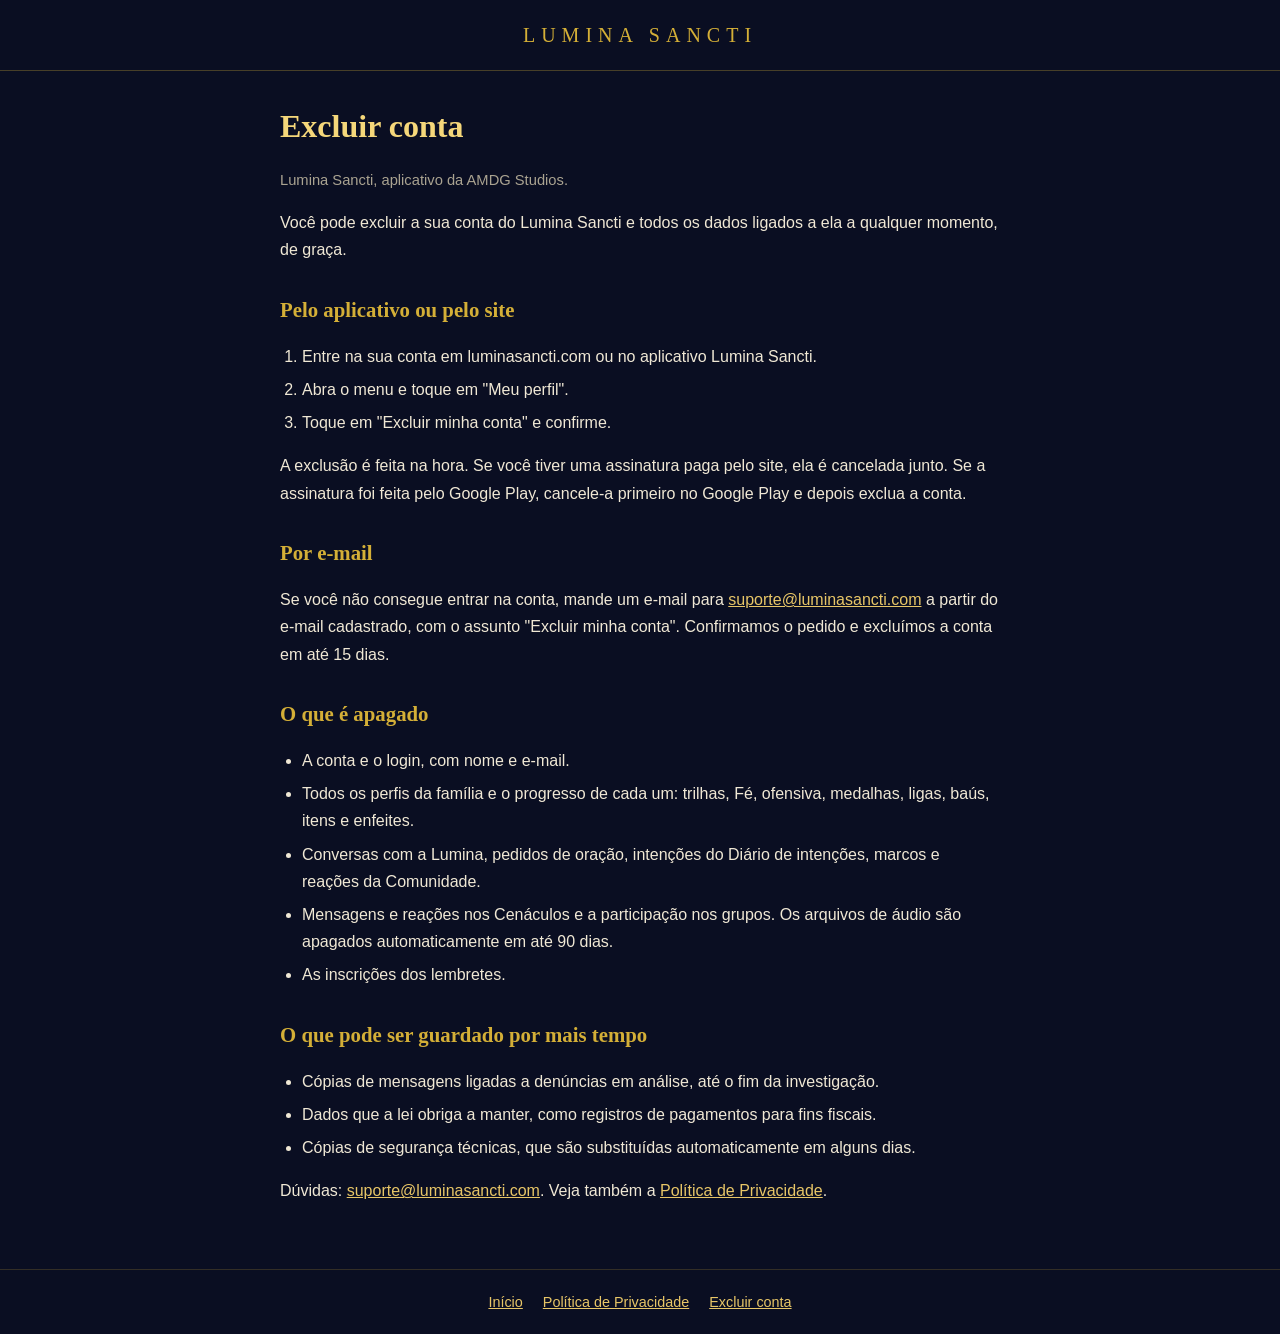
==== excluir-conta.html @ 841ac5fb "1.32.0: Politica de Privacidade nova, paginas de privacidade e exclusao de conta, Leitura do dia com" ====
<!DOCTYPE html>
<html lang="pt-BR">
<head>
  <meta charset="UTF-8">
  <meta name="viewport" content="width=device-width, initial-scale=1.0">
  <title>Excluir conta - Lumina Sancti</title>
  <meta name="description" content="Como excluir a sua conta do Lumina Sancti e os dados ligados a ela.">
  <link rel="canonical" href="https://luminasancti.com/excluir-conta.html">
  <link rel="icon" href="/favicon.ico" sizes="48x48">
  <link rel="icon" type="image/png" sizes="96x96" href="/favicon-96.png">
  <meta name="theme-color" content="#0a0e22">
  <style>
    * { box-sizing: border-box; }
    body { margin: 0; background: #0a0e22; color: #f0e8d5; font-family: 'Segoe UI', Roboto, Arial, sans-serif; line-height: 1.7; }
    header { padding: 18px 20px; border-bottom: 1px solid rgba(212, 175, 55, 0.3); text-align: center; }
    header a { color: #d4af37; font-family: Georgia, 'Times New Roman', serif; font-size: 1.25rem; letter-spacing: 6px; text-decoration: none; text-transform: uppercase; }
    main { max-width: 760px; margin: 0 auto; padding: 28px 20px 48px; }
    h1 { margin: 0 0 6px; font-family: Georgia, 'Times New Roman', serif; font-weight: 600; font-size: 2rem; color: #f5d77a; }
    h3 { margin: 28px 0 8px; font-family: Georgia, 'Times New Roman', serif; font-size: 1.3rem; color: #d4af37; }
    p, li { font-size: 1rem; }
    ul, ol { padding-left: 22px; }
    li { margin-bottom: 6px; }
    a { color: #e8c667; }
    strong { color: #f5d77a; }
    .privacidade-data { color: #aaa391; font-size: 0.92rem; }
    footer { border-top: 1px solid rgba(212, 175, 55, 0.2); padding: 20px; text-align: center; font-size: 0.9rem; color: #aaa391; }
    footer a { margin: 0 10px; }
  </style>
</head>
<body>
  <header><a href="/">Lumina Sancti</a></header>
  <main>
    <h1>Excluir conta</h1>
    <p class="privacidade-data">Lumina Sancti, aplicativo da AMDG Studios.</p>
    <p>Você pode excluir a sua conta do Lumina Sancti e todos os dados ligados a ela a qualquer momento, de graça.</p>

    <h3>Pelo aplicativo ou pelo site</h3>
    <ol>
      <li>Entre na sua conta em luminasancti.com ou no aplicativo Lumina Sancti.</li>
      <li>Abra o menu e toque em "Meu perfil".</li>
      <li>Toque em "Excluir minha conta" e confirme.</li>
    </ol>
    <p>A exclusão é feita na hora. Se você tiver uma assinatura paga pelo site, ela é cancelada junto. Se a assinatura foi feita pelo Google Play, cancele-a primeiro no Google Play e depois exclua a conta.</p>

    <h3>Por e-mail</h3>
    <p>Se você não consegue entrar na conta, mande um e-mail para <a href="mailto:suporte@luminasancti.com?subject=Excluir%20minha%20conta">suporte@luminasancti.com</a> a partir do e-mail cadastrado, com o assunto "Excluir minha conta". Confirmamos o pedido e excluímos a conta em até 15 dias.</p>

    <h3>O que é apagado</h3>
    <ul>
      <li>A conta e o login, com nome e e-mail.</li>
      <li>Todos os perfis da família e o progresso de cada um: trilhas, Fé, ofensiva, medalhas, ligas, baús, itens e enfeites.</li>
      <li>Conversas com a Lumina, pedidos de oração, intenções do Diário de intenções, marcos e reações da Comunidade.</li>
      <li>Mensagens e reações nos Cenáculos e a participação nos grupos. Os arquivos de áudio são apagados automaticamente em até 90 dias.</li>
      <li>As inscrições dos lembretes.</li>
    </ul>

    <h3>O que pode ser guardado por mais tempo</h3>
    <ul>
      <li>Cópias de mensagens ligadas a denúncias em análise, até o fim da investigação.</li>
      <li>Dados que a lei obriga a manter, como registros de pagamentos para fins fiscais.</li>
      <li>Cópias de segurança técnicas, que são substituídas automaticamente em alguns dias.</li>
    </ul>
    <p>Dúvidas: <a href="mailto:suporte@luminasancti.com">suporte@luminasancti.com</a>. Veja também a <a href="/privacidade.html">Política de Privacidade</a>.</p>
  </main>
  <footer><a href="/">Início</a><a href="/privacidade.html">Política de Privacidade</a><a href="/excluir-conta.html">Excluir conta</a></footer>
</body>
</html>
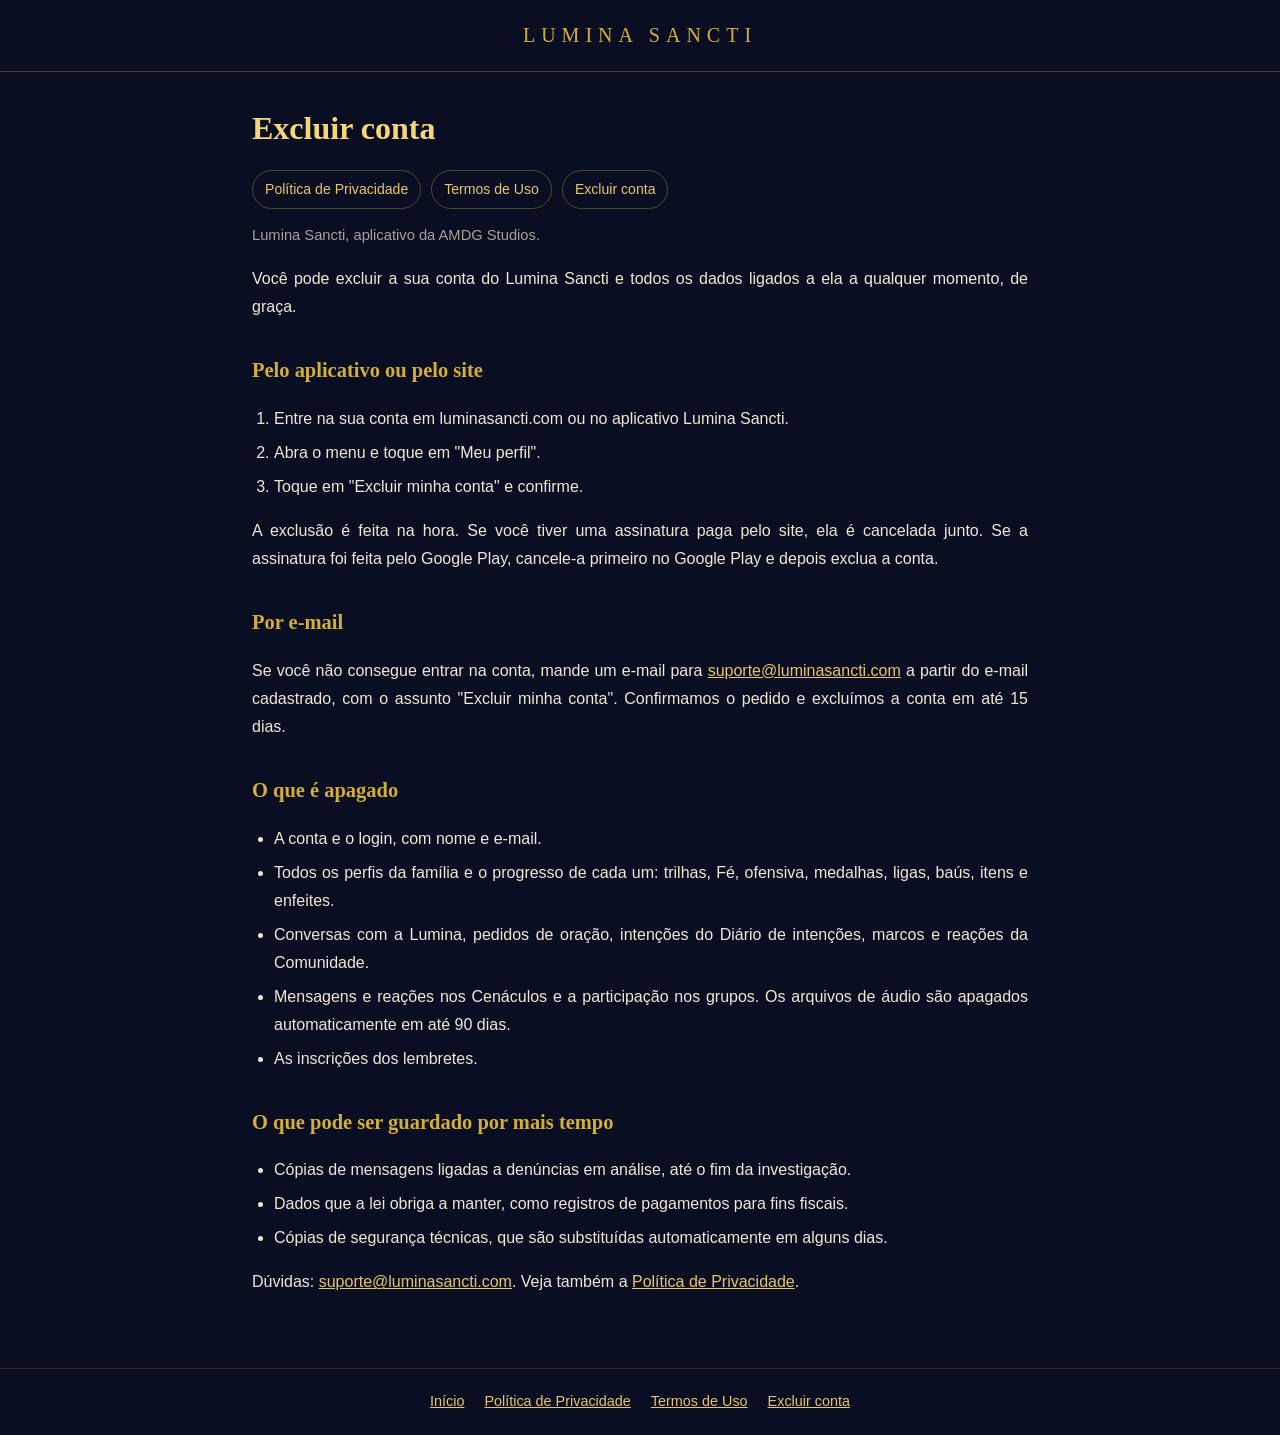
==== commit 4704d7a6: "1.33.0: itens raros e pacotes de pedras, peças e tabuleiros novos, arrastar peças, damas com captura" ====
--- a/excluir-conta.html
+++ b/excluir-conta.html
@@ -11,18 +11,20 @@
   <meta name="theme-color" content="#0a0e22">
   <style>
     * { box-sizing: border-box; }
-    body { margin: 0; background: #0a0e22; color: #f0e8d5; font-family: 'Segoe UI', Roboto, Arial, sans-serif; line-height: 1.7; }
+    body { margin: 0; background: #0a0e22; color: #f0e8d5; font-family: 'Segoe UI', Roboto, Arial, sans-serif; line-height: 1.75; }
     header { padding: 18px 20px; border-bottom: 1px solid rgba(212, 175, 55, 0.3); text-align: center; }
     header a { color: #d4af37; font-family: Georgia, 'Times New Roman', serif; font-size: 1.25rem; letter-spacing: 6px; text-decoration: none; text-transform: uppercase; }
-    main { max-width: 760px; margin: 0 auto; padding: 28px 20px 48px; }
+    main { max-width: 820px; margin: 0 auto; padding: 28px 22px 56px; }
     h1 { margin: 0 0 6px; font-family: Georgia, 'Times New Roman', serif; font-weight: 600; font-size: 2rem; color: #f5d77a; }
-    h3 { margin: 28px 0 8px; font-family: Georgia, 'Times New Roman', serif; font-size: 1.3rem; color: #d4af37; }
-    p, li { font-size: 1rem; }
+    h3 { margin: 32px 0 10px; font-family: Georgia, 'Times New Roman', serif; font-size: 1.28rem; color: #d4af37; }
+    p, li { font-size: 1rem; text-align: justify; }
     ul, ol { padding-left: 22px; }
     li { margin-bottom: 6px; }
     a { color: #e8c667; }
     strong { color: #f5d77a; }
-    .privacidade-data { color: #aaa391; font-size: 0.92rem; }
+    .privacidade-data { color: #aaa391; font-size: 0.92rem; text-align: left; }
+    nav.documentos { display: flex; flex-wrap: wrap; gap: 10px; margin: 14px 0 6px; }
+    nav.documentos a { padding: 6px 12px; border: 1px solid rgba(212, 175, 55, 0.35); border-radius: 999px; text-decoration: none; font-size: 0.88rem; }
     footer { border-top: 1px solid rgba(212, 175, 55, 0.2); padding: 20px; text-align: center; font-size: 0.9rem; color: #aaa391; }
     footer a { margin: 0 10px; }
   </style>
@@ -31,6 +33,7 @@
   <header><a href="/">Lumina Sancti</a></header>
   <main>
     <h1>Excluir conta</h1>
+    <nav class="documentos"><a href="/privacidade.html">Política de Privacidade</a><a href="/termos.html">Termos de Uso</a><a href="/excluir-conta.html">Excluir conta</a></nav>
     <p class="privacidade-data">Lumina Sancti, aplicativo da AMDG Studios.</p>
     <p>Você pode excluir a sua conta do Lumina Sancti e todos os dados ligados a ela a qualquer momento, de graça.</p>
 
@@ -62,6 +65,6 @@
     </ul>
     <p>Dúvidas: <a href="mailto:suporte@luminasancti.com">suporte@luminasancti.com</a>. Veja também a <a href="/privacidade.html">Política de Privacidade</a>.</p>
   </main>
-  <footer><a href="/">Início</a><a href="/privacidade.html">Política de Privacidade</a><a href="/excluir-conta.html">Excluir conta</a></footer>
+  <footer><a href="/">Início</a><a href="/privacidade.html">Política de Privacidade</a><a href="/termos.html">Termos de Uso</a><a href="/excluir-conta.html">Excluir conta</a></footer>
 </body>
 </html>
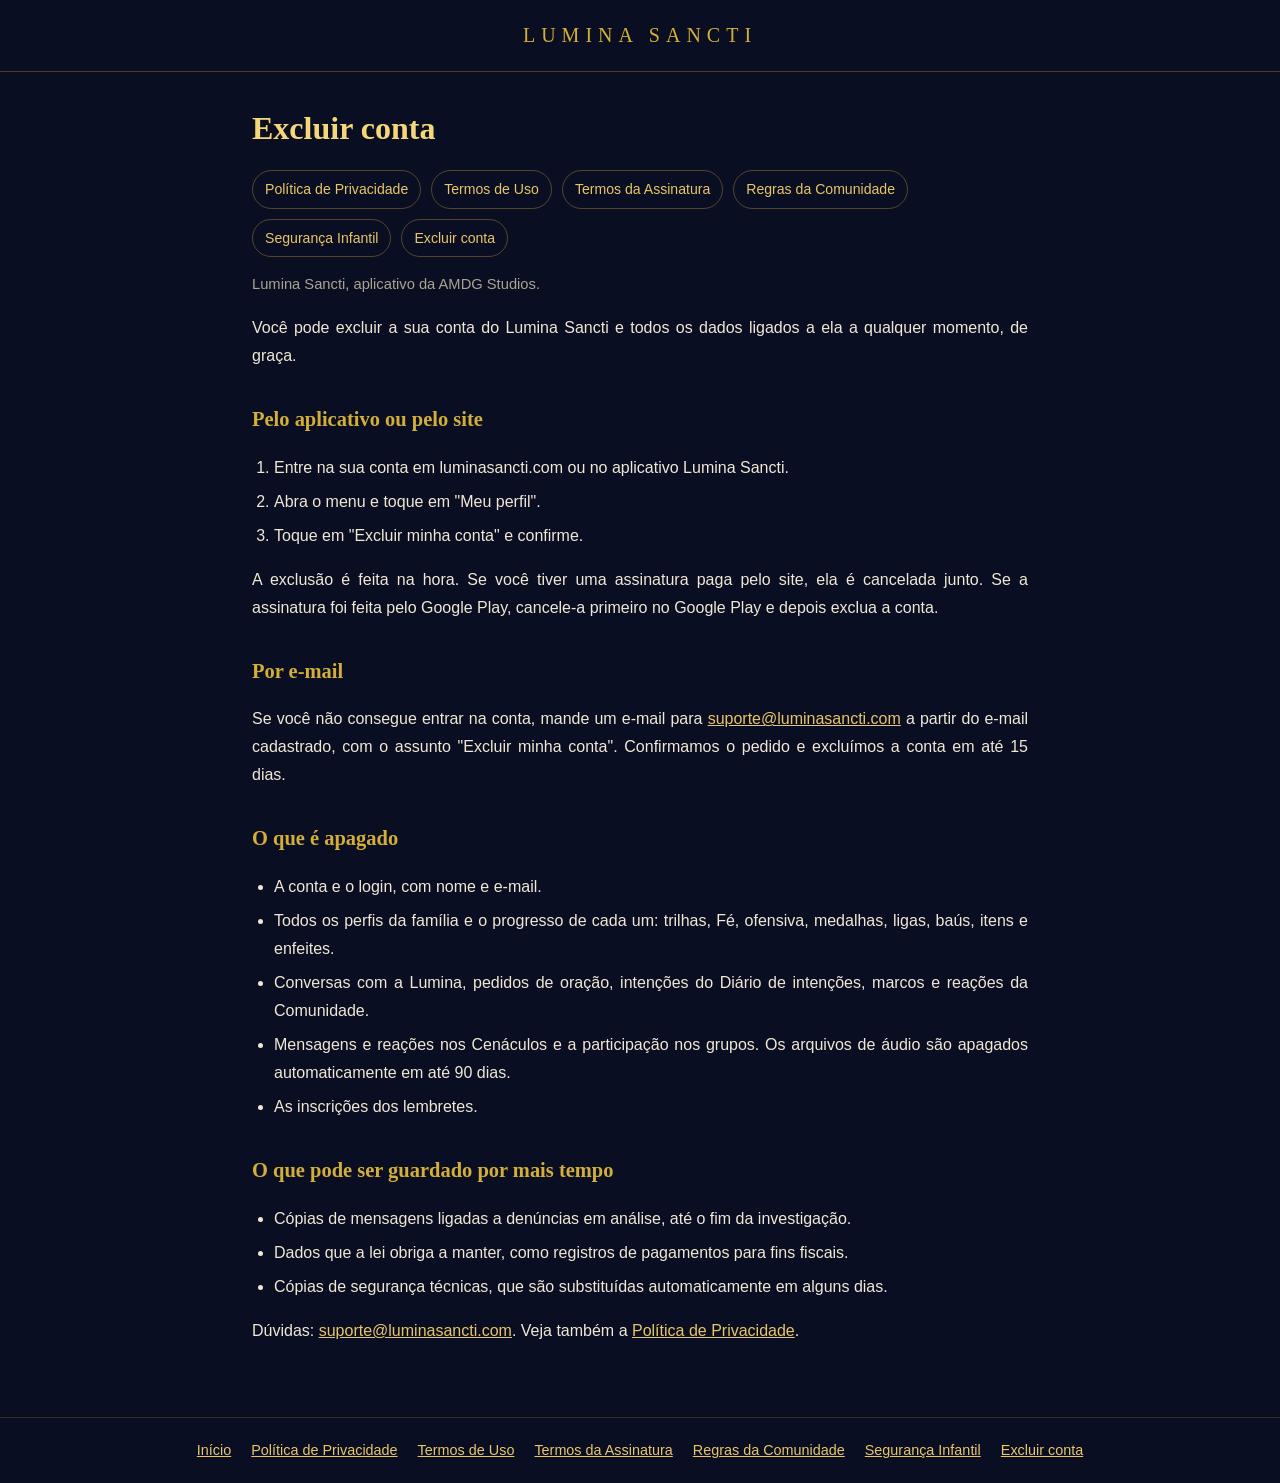
==== commit 5ddba0e4: "1.36.0: Cenaculos so para a equipe (Joguinhos no lugar), selo de Criador, politicas em paginas separ" ====
--- a/excluir-conta.html
+++ b/excluir-conta.html
@@ -5,7 +5,7 @@
   <meta name="viewport" content="width=device-width, initial-scale=1.0">
   <title>Excluir conta - Lumina Sancti</title>
   <meta name="description" content="Como excluir a sua conta do Lumina Sancti e os dados ligados a ela.">
-  <link rel="canonical" href="https://luminasancti.com/excluir-conta.html">
+  <link rel="canonical" href="https://luminasancti.com/excluir-conta">
   <link rel="icon" href="/favicon.ico" sizes="48x48">
   <link rel="icon" type="image/png" sizes="96x96" href="/favicon-96.png">
   <meta name="theme-color" content="#0a0e22">
@@ -33,7 +33,7 @@
   <header><a href="/">Lumina Sancti</a></header>
   <main>
     <h1>Excluir conta</h1>
-    <nav class="documentos"><a href="/privacidade.html">Política de Privacidade</a><a href="/termos.html">Termos de Uso</a><a href="/excluir-conta.html">Excluir conta</a></nav>
+    <nav class="documentos"><a href="/privacidade">Política de Privacidade</a><a href="/termos-de-uso">Termos de Uso</a><a href="/termos-da-assinatura">Termos da Assinatura</a><a href="/regras-da-comunidade">Regras da Comunidade</a><a href="/seguranca-infantil">Segurança Infantil</a><a href="/excluir-conta">Excluir conta</a></nav>
     <p class="privacidade-data">Lumina Sancti, aplicativo da AMDG Studios.</p>
     <p>Você pode excluir a sua conta do Lumina Sancti e todos os dados ligados a ela a qualquer momento, de graça.</p>
 
@@ -63,8 +63,8 @@
       <li>Dados que a lei obriga a manter, como registros de pagamentos para fins fiscais.</li>
       <li>Cópias de segurança técnicas, que são substituídas automaticamente em alguns dias.</li>
     </ul>
-    <p>Dúvidas: <a href="mailto:suporte@luminasancti.com">suporte@luminasancti.com</a>. Veja também a <a href="/privacidade.html">Política de Privacidade</a>.</p>
+    <p>Dúvidas: <a href="mailto:suporte@luminasancti.com">suporte@luminasancti.com</a>. Veja também a <a href="/privacidade">Política de Privacidade</a>.</p>
   </main>
-  <footer><a href="/">Início</a><a href="/privacidade.html">Política de Privacidade</a><a href="/termos.html">Termos de Uso</a><a href="/excluir-conta.html">Excluir conta</a></footer>
+  <footer><a href="/">Início</a><a href="/privacidade">Política de Privacidade</a><a href="/termos-de-uso">Termos de Uso</a><a href="/termos-da-assinatura">Termos da Assinatura</a><a href="/regras-da-comunidade">Regras da Comunidade</a><a href="/seguranca-infantil">Segurança Infantil</a><a href="/excluir-conta">Excluir conta</a></footer>
 </body>
 </html>
